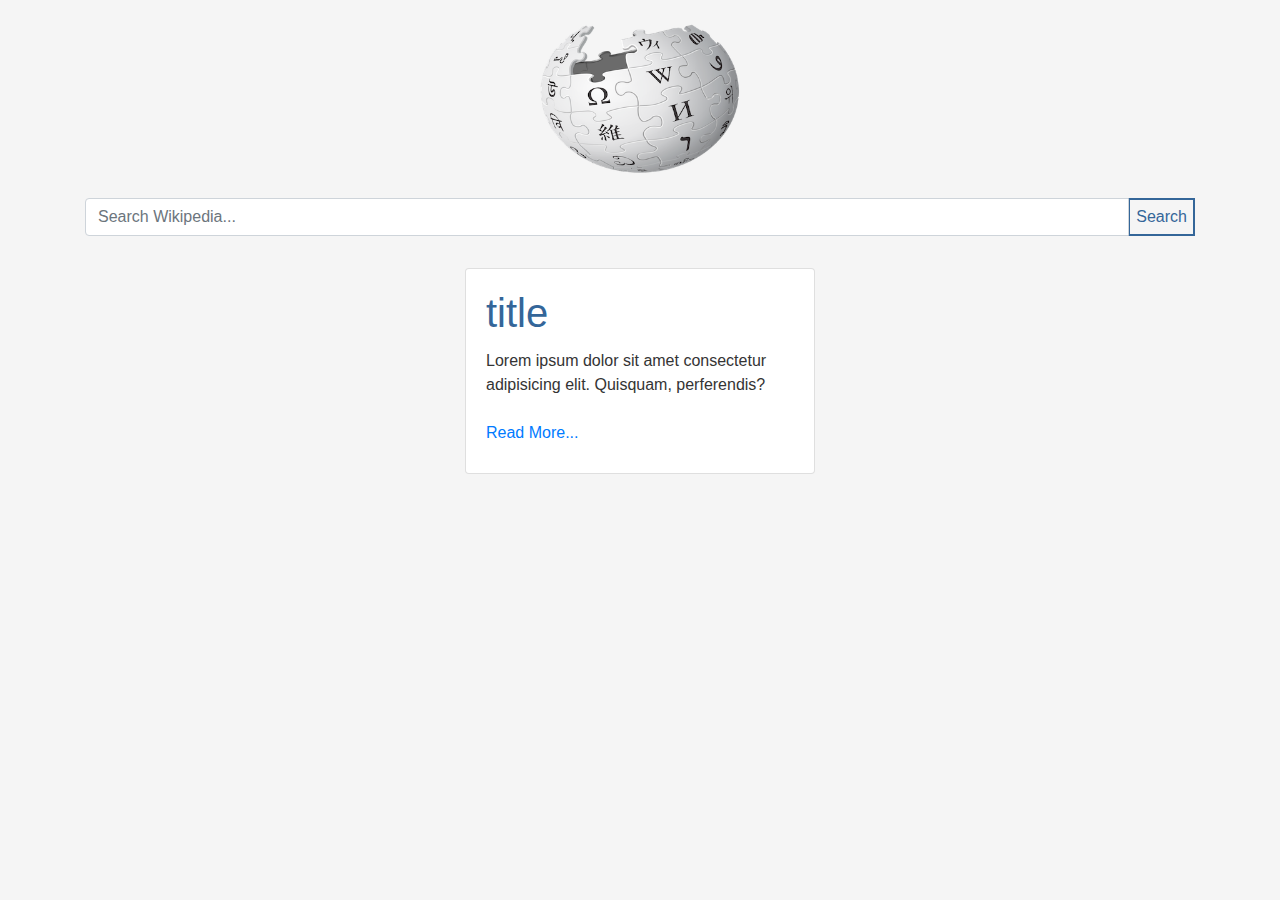
==== wikipedia-setup/index.html @ 82654f83 "first commit" ====
<!DOCTYPE html>
<html lang="en">

<head>
  <meta charset="UTF-8">
  <meta name="viewport" content="width=device-width, initial-scale=1.0">
  <meta http-equiv="X-UA-Compatible" content="ie=edge">
  <!-- bootstrap css -->
  <link rel="stylesheet" href="css/bootstrap.min.css">
  <!-- main css -->
  <link rel="stylesheet" href="css/main.css">
  <!-- google fonts -->
  <link href="https://fonts.googleapis.com/css?family=Courgette" rel="stylesheet">

  <!-- font awesome -->
  <link rel="stylesheet" href="css/all.css">
  <title>wikipedia search</title>
  <style>
  </style>
</head>

<body>
  <div class="container">
    <div class="row">
      <div class="col">
        <img src="img/wiki.png" class="img-fluid d-block mx-auto my-4" width="200" alt="">
        <div class="feedback alert alert-danger text-capitalize text-center">
          empty value
        </div>
        <form id="searchForm" class="my-3">
          <div class="input-group">
            <input type="text" class="form-control text-capitalize" id="search" placeholder="search wikipedia...">
            <div class="input-group-append">
              <button type="submit" class="text-capitalize blueBtn">search</button>
            </div>
          </div>
        </form>
        <img src="img/loading.gif" class="loading" alt="">
      </div>
    </div>
  </div>
  <div class="container">
    <div class="row output">
      <div class="col-10 mx-auto col-md-6 col-lg-4 my-3">
        <div class="card card-body">
          <h1 class="card-title blueText">title</h1>
          <p>Lorem ipsum dolor sit amet consectetur adipisicing elit. Quisquam, perferendis?</p>
          <a href="#" target="_blank" class="my-2 text-capitalize">read
            more...</a>


        </div>

      </div>


    </div>
  </div>




  <!-- jquery -->
  <script src="js/jquery-3.3.1.min.js"></script>
  <!-- bootstrap js -->
  <script src="js/bootstrap.bundle.min.js"></script>
  <!-- script js -->
  <script src="js/app.js"></script>
</body>

</html>
---- wikipedia-setup/css/main.css ----
:root {
  --mainWhite: #f5f5f5;
  --mainDark: #343434;
  --mainBlue: #346699;
}
body {
  background: var(--mainWhite);
  color: var(--mainDark);
}
.blueBtn {
  background: transparent;
  border: 0.15rem solid var(--mainBlue);
  color: var(--mainBlue);
  cursor: pointer;
}
.blueBtn:hover {
  background: var(--mainBlue);
  color: var(--mainDark);
}
.blueText {
  color: var(--mainBlue);
}
.feedback {
  display: none;
}
.loading {
  display: block;
  margin: 0 auto;
  display: none;
}
.showItem {
  display: block;
}
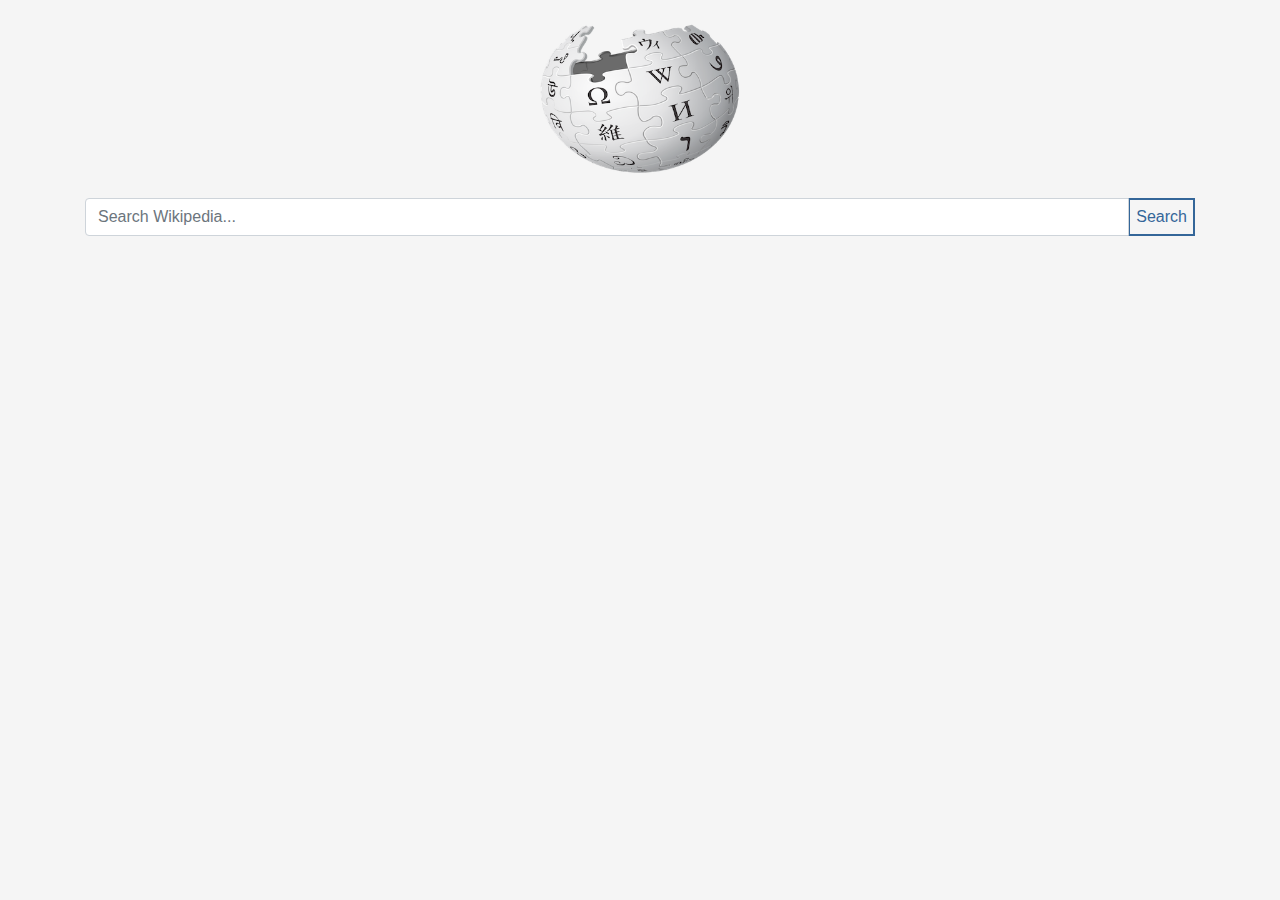
==== commit 32623a81: "first version" ====
--- a/wikipedia-setup/index.html
+++ b/wikipedia-setup/index.html
@@ -41,7 +41,7 @@
   </div>
   <div class="container">
     <div class="row output">
-      <div class="col-10 mx-auto col-md-6 col-lg-4 my-3">
+     <!-- <div class="col-10 mx-auto col-md-6 col-lg-4 my-3">
         <div class="card card-body">
           <h1 class="card-title blueText">title</h1>
           <p>Lorem ipsum dolor sit amet consectetur adipisicing elit. Quisquam, perferendis?</p>
@@ -53,7 +53,7 @@
 
       </div>
 
-
+-->
     </div>
   </div>
 
